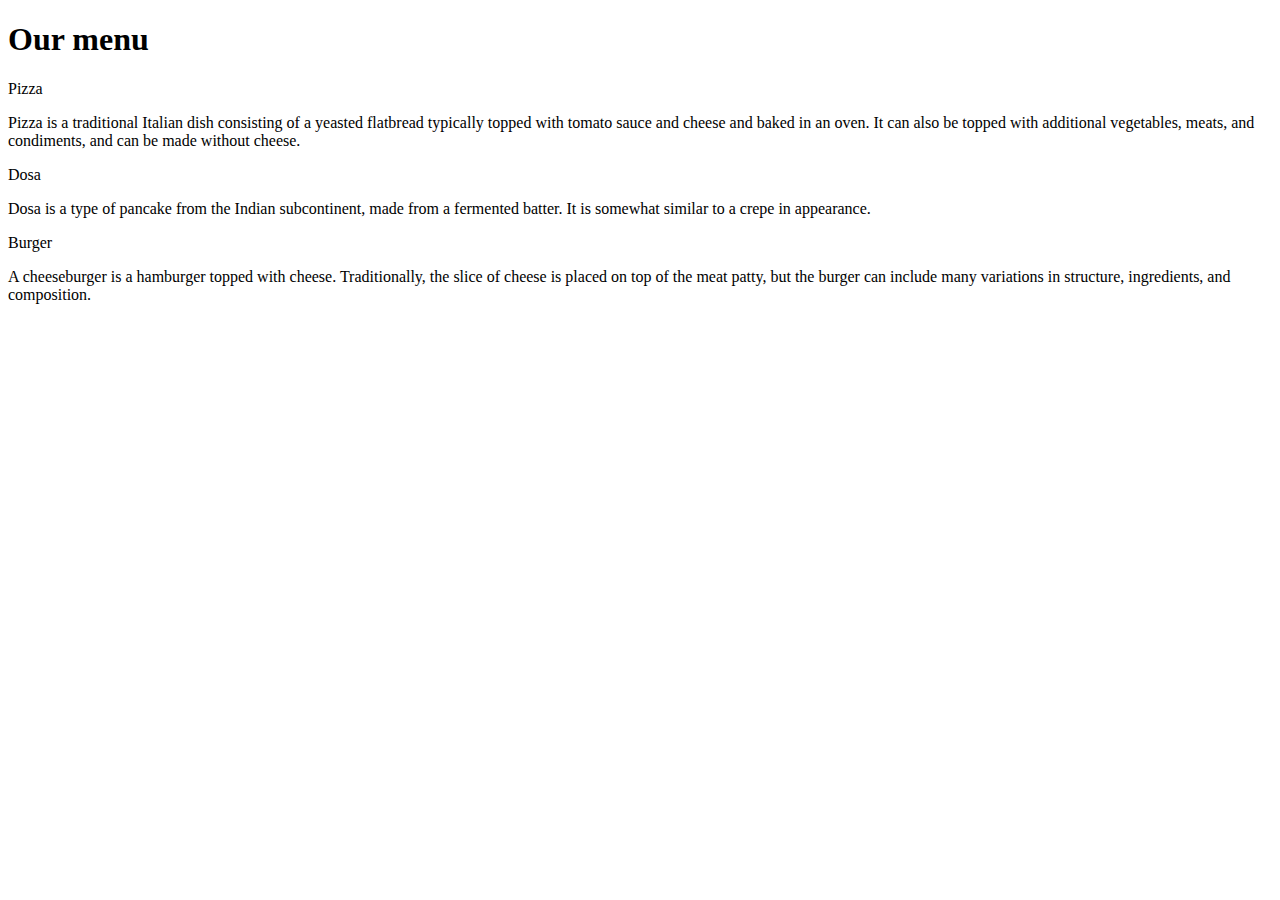
==== mod2_solution/index.html @ 6b37eea9 "Mod 2 Assignment" ====
<!DOCTYPE html>
<html>
<head>
<meta charset="utf-8">
<meta name="viewport" content="width=device-width, initial-scale=1">
<title>Our menu</title>
</head>
<body>
<h1>Our menu</h1>
<div class="row">
  <div class="container">
  <div class=" container col-lg-4 col-md-6">
    
  <section><div id= "pizza">Pizza</div><p>
  Pizza is a traditional Italian dish consisting of a yeasted flatbread typically topped with tomato sauce and cheese and baked in an oven. It can also be topped with additional vegetables, meats, and condiments, and can be made without cheese.</p></section></div>

  <div class="container col-lg-4 col-md-6 ">
  <section><div id="dosa">Dosa</div><p>Dosa is a type of pancake from the Indian subcontinent, made from a fermented batter. It is somewhat similar to a crepe in appearance. </p></section></div>
  
  <div class="container col-lg-4 col-md-12 ">
  <section><div id="burger">Burger</div><p> A cheeseburger is a hamburger topped with cheese. Traditionally, the slice of cheese is placed on top of the meat patty, but the burger can include many variations in structure, ingredients, and composition. </p></section></div>
  
</div>


</body>
</html>
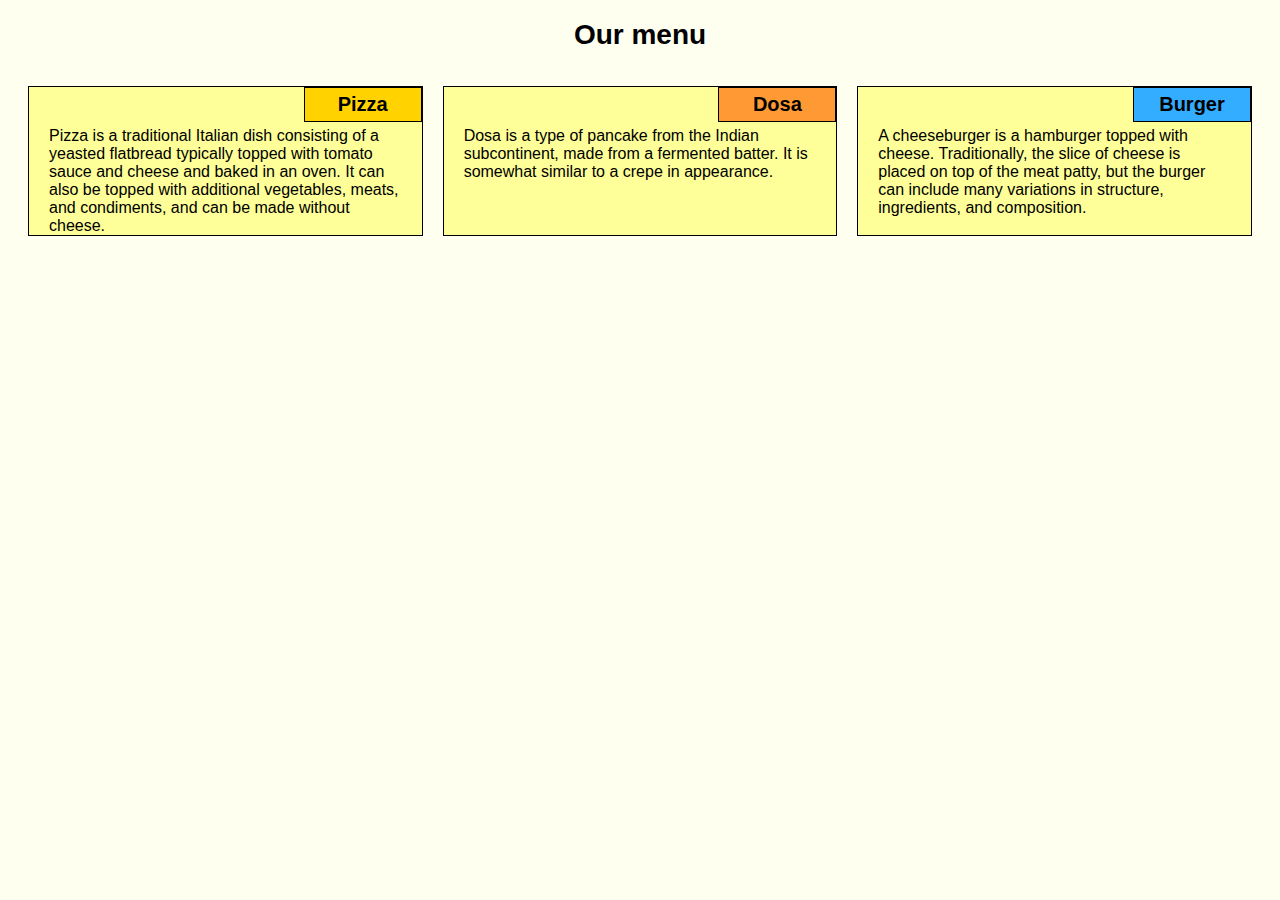
==== commit 41f9f3b0: "Mod 2 Assignment final" ====
--- a/mod2_solution/index.html
+++ b/mod2_solution/index.html
@@ -3,14 +3,16 @@
 <head>
 <meta charset="utf-8">
 <meta name="viewport" content="width=device-width, initial-scale=1">
+<link rel="stylesheet" type="text/css" href="css/stylesheet.css">
 <title>Our menu</title>
+
 </head>
 <body>
 <h1>Our menu</h1>
 <div class="row">
   <div class="container">
   <div class=" container col-lg-4 col-md-6">
-    
+
   <section><div id= "pizza">Pizza</div><p>
   Pizza is a traditional Italian dish consisting of a yeasted flatbread typically topped with tomato sauce and cheese and baked in an oven. It can also be topped with additional vegetables, meats, and condiments, and can be made without cheese.</p></section></div>
 
--- a/mod2_solution/css/stylesheet.css
+++ b/mod2_solution/css/stylesheet.css
@@ -0,0 +1,200 @@
+/********** Base styles **********/
+* {
+  box-sizing: border-box;
+}
+h1 {
+  margin-bottom: 15px;
+  text-align:center;
+  font-family:Arial;
+  font-size:175%;
+}
+body{
+ background-color:#FFFFF0;
+
+}
+p {
+  padding: 10px;
+  margin-top: 20px;
+}
+
+.container {
+
+  margin-left: auto;
+  margin-right: auto;
+  margin-top: auto;
+  margin-bottom: auto;
+  padding: 10px;
+}
+
+
+
+section {
+  border: 1px solid black;
+  background-color:  #ffff99;
+  width: 100%;
+  height: 150px;
+  font-family: Helvetica;
+  color: black;
+  padding:10px;
+  overflow:auto;
+  position:relative;
+
+
+
+}
+#pizza {
+  border: 1px solid black;
+  text-align: center;
+  width: 30%;
+  margin-left: 70%;
+  font-family: Georgia,sans-serif;
+  font-weight: bold;
+  font-size: 125%;
+  margin-bottom: 0;
+  margin-top: 0;
+  padding: 5px;
+  background-color: #FFD200;
+  position:absolute;
+  top:0px;
+  right:0px;
+}
+
+#dosa {
+  border: 1px solid black;
+  text-align: center;
+  width: 30%;
+  margin-left: 70%;
+  font-family: Georgia,sans-serif;
+  font-weight: bold;
+  font-size: 125%;
+  margin-top: 0;
+  padding: 5px;
+  background-color:#FF9933;
+  position:absolute;
+  top:0px;
+  right:0px;
+}
+
+#burger {
+  border: 1px solid black;
+  text-align: center;
+  width: 30%;
+  margin-left: 70%;
+  font-family: Georgia,sans-serif;
+  font-weight: bold;
+  font-size: 125%;
+  
+  padding: 5px;
+  background-color: #33adff;
+  position:absolute;
+  top:0px;
+  right:0px;
+ }
+
+
+/* Simple Responsive Framework. */
+.row {
+  width: 100%;
+}
+
+/********** Desktop **********/
+@media (min-width: 992px) {
+  .col-lg-1, .col-lg-2, .col-lg-3, .col-lg-4, .col-lg-5, .col-lg-6, .col-lg-7, .col-lg-8, .col-lg-9, .col-lg-10, .col-lg-11, .col-lg-12 {
+    float: left;
+    
+  }
+  .col-lg-1 {
+    width: 8.33%;
+  }
+  .col-lg-2 {
+    width: 16.66%;
+  }
+  .col-lg-3 {
+    width: 25%;
+  }
+  .col-lg-4 {
+    width: 33.33%;
+  }
+  .col-lg-5 {
+    width: 41.66%;
+  }
+  .col-lg-6 {
+    width: 50%;
+  }
+  .col-lg-7 {
+    width: 58.33%;
+  }
+  .col-lg-8 {
+    width: 66.66%;
+  }
+  .col-lg-9 {
+    width: 74.99%;
+  }
+  .col-lg-10 {
+    width: 83.33%;
+  }
+  .col-lg-11 {
+    width: 91.66%;
+  }
+  .col-lg-12 {
+    width: 100%;
+  }
+}
+
+/********** Tablets**********/
+@media (min-width: 768px) and (max-width: 991px) {
+  .col-md-1, .col-md-2, .col-md-3, .col-md-4, .col-md-5, .col-md-6, .col-md-7, .col-md-8, .col-md-9, .col-md-10, .col-md-11, .col-md-12 {
+    float: left;
+   
+  }
+  .col-md-1 {
+    width: 8.33%;
+  }
+  .col-md-2 {
+    width: 16.66%;
+  }
+  .col-md-3 {
+    width: 25%;
+  }
+  .col-md-4 {
+    width: 33.33%;
+  }
+  .col-md-5 {
+    width: 41.66%;
+  }
+  .col-md-6 {
+    width: 50%;
+  }
+  .col-md-7 {
+    width: 58.33%;
+  }
+  .col-md-8 {
+    width: 66.66%;
+  }
+  .col-md-9 {
+    width: 74.99%;
+  }
+  .col-md-10 {
+    width: 83.33%;
+  }
+  .col-md-11 {
+    width: 91.66%;
+  }
+  .col-md-12 {
+    width: 100%;
+  }
+}
+#title{
+  color:blue;
+}
+h2{
+   
+    padding: 10px;
+    border: 1px black;
+    
+    margin: auto;
+    position:relative;
+    top:0px;
+    right:-80%;
+    color:blue;
+  }
